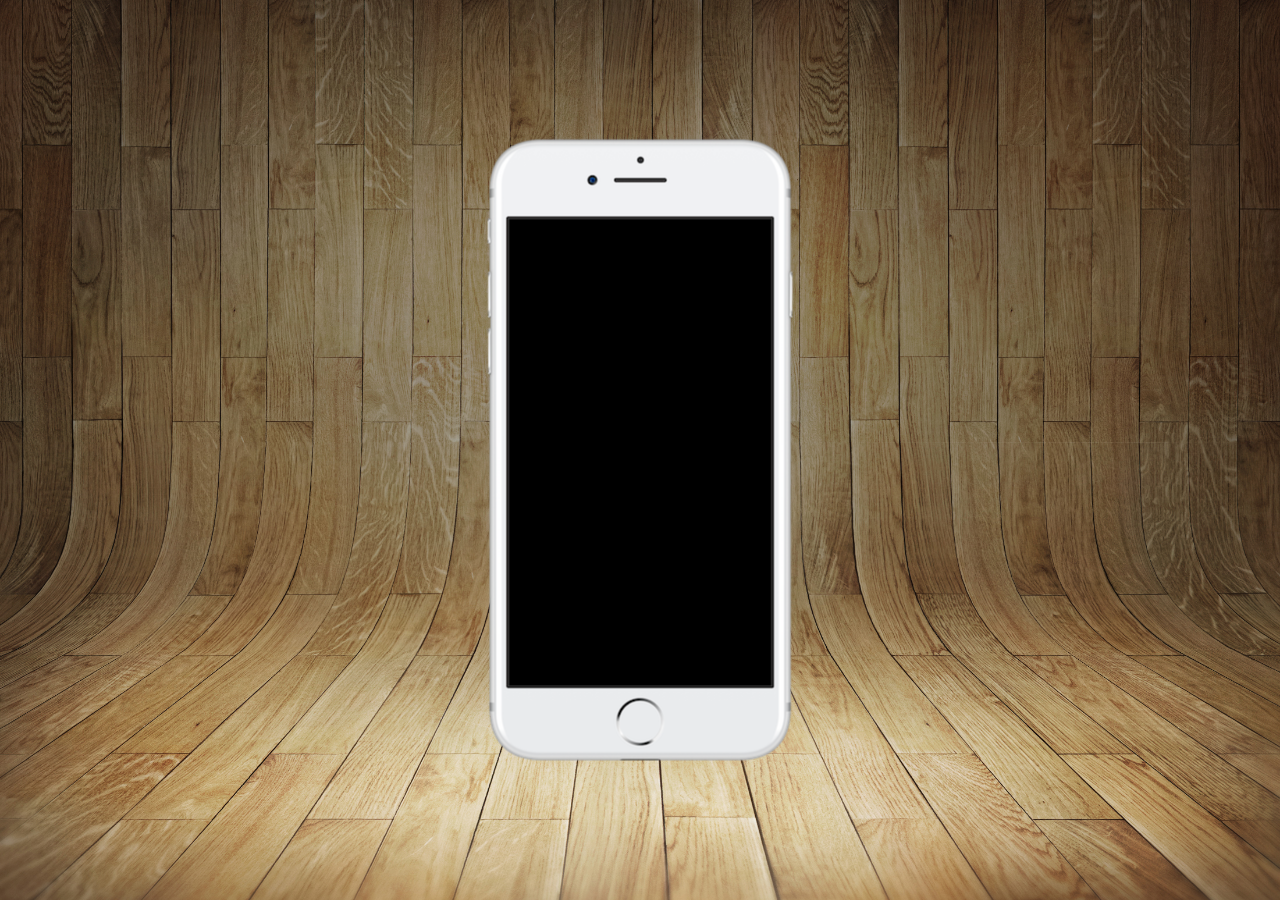
==== index.html @ 564afd15 "atualização" ====
<!DOCTYPE html>
<html lang="pt-br">
<head>
    <meta charset="UTF-8">
    <meta http-equiv="X-UA-Compatible" content="IE=edge">
    <meta name="viewport" content="width=device-width, initial-scale=1.0">
    <link rel="shortcut icon" href="favicon.ico" type="image/x-icon">
    <link rel="stylesheet" href="estilo/style.css">
    <title>Projeto Redes Sociais</title>
</head>
<body>
    <main>
        <section id="telefone">
            
        </section>
        <section id="redes-sociais">

        </section>
    </main>
    
</body>
</html>
---- estilo/style.css ----
@charset "UTF-8";

*{
    margin: 0px;
    padding: 0px;
}

html, body{
    background-color: gray;
    height: 100vh;
    width: 100vw;
}

body{
    background-image: url(../imagens/fundo-madeira.jpg);
    background-position: top center;
    background-size: cover;
    background-attachment: fixed;
    background-repeat: no-repeat;
}

main {
    position: relative;
    height: 100vh;
    
}

#telefone {
    position: absolute;
    top: 50%;
    left: 50%;
    transform: translate(-50%, -50%);

    background-image: url(../imagens/frame-iphone.png);
    height: 627px;
    width: 311px;
}
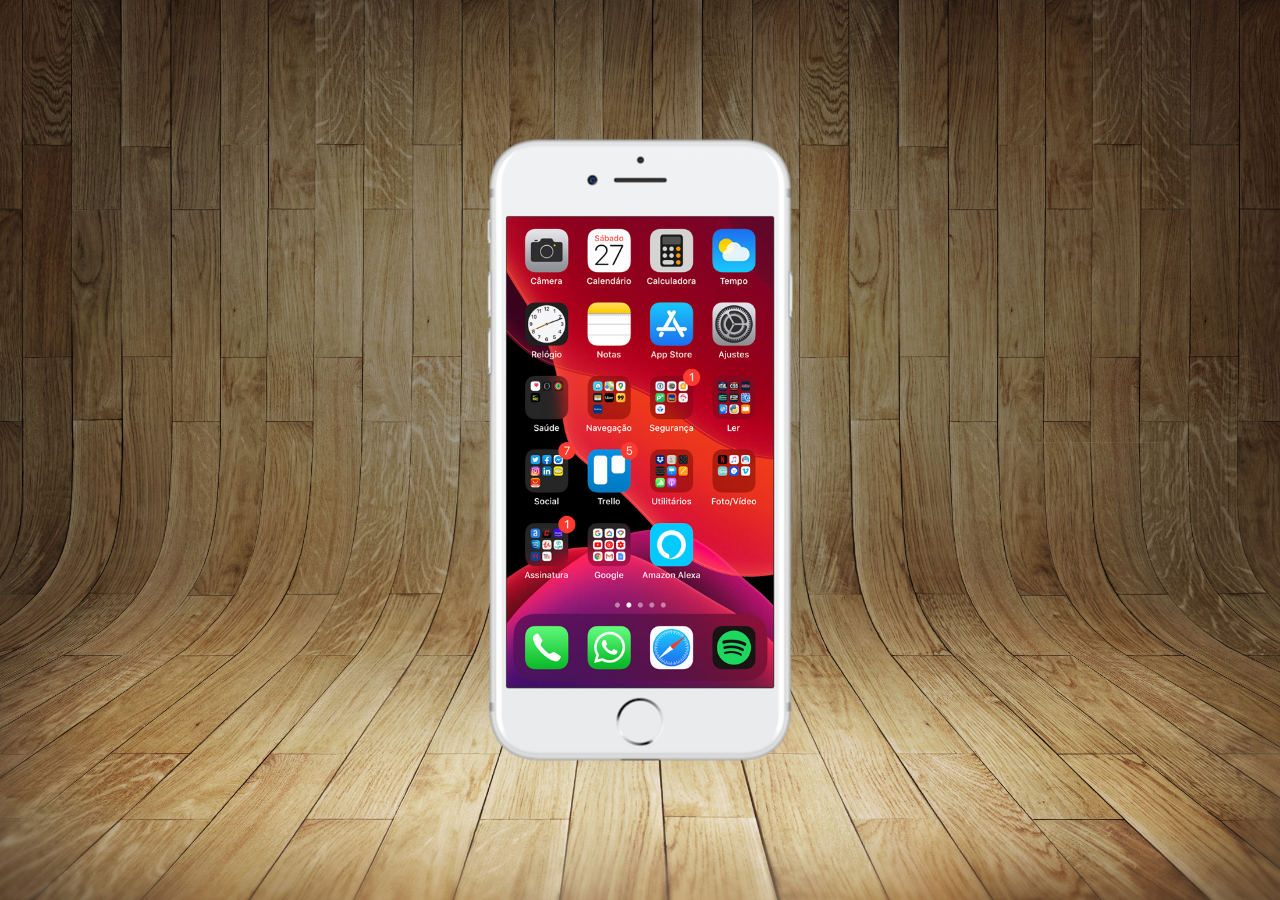
==== commit 7a028100: "atualização" ====
--- a/index.html
+++ b/index.html
@@ -11,7 +11,7 @@
 <body>
     <main>
         <section id="telefone">
-            
+            <iframe src="home.html" name="tela" id="tela" frameborder="0"></iframe>
         </section>
         <section id="redes-sociais">
 
--- a/estilo/style.css
+++ b/estilo/style.css
@@ -34,4 +34,13 @@
     background-image: url(../imagens/frame-iphone.png);
     height: 627px;
     width: 311px;
+}
+
+#tela{
+    position: relative;
+    top: 80px;
+    left: 22px;
+    height: 471px;
+    width: 267px;
+    
 }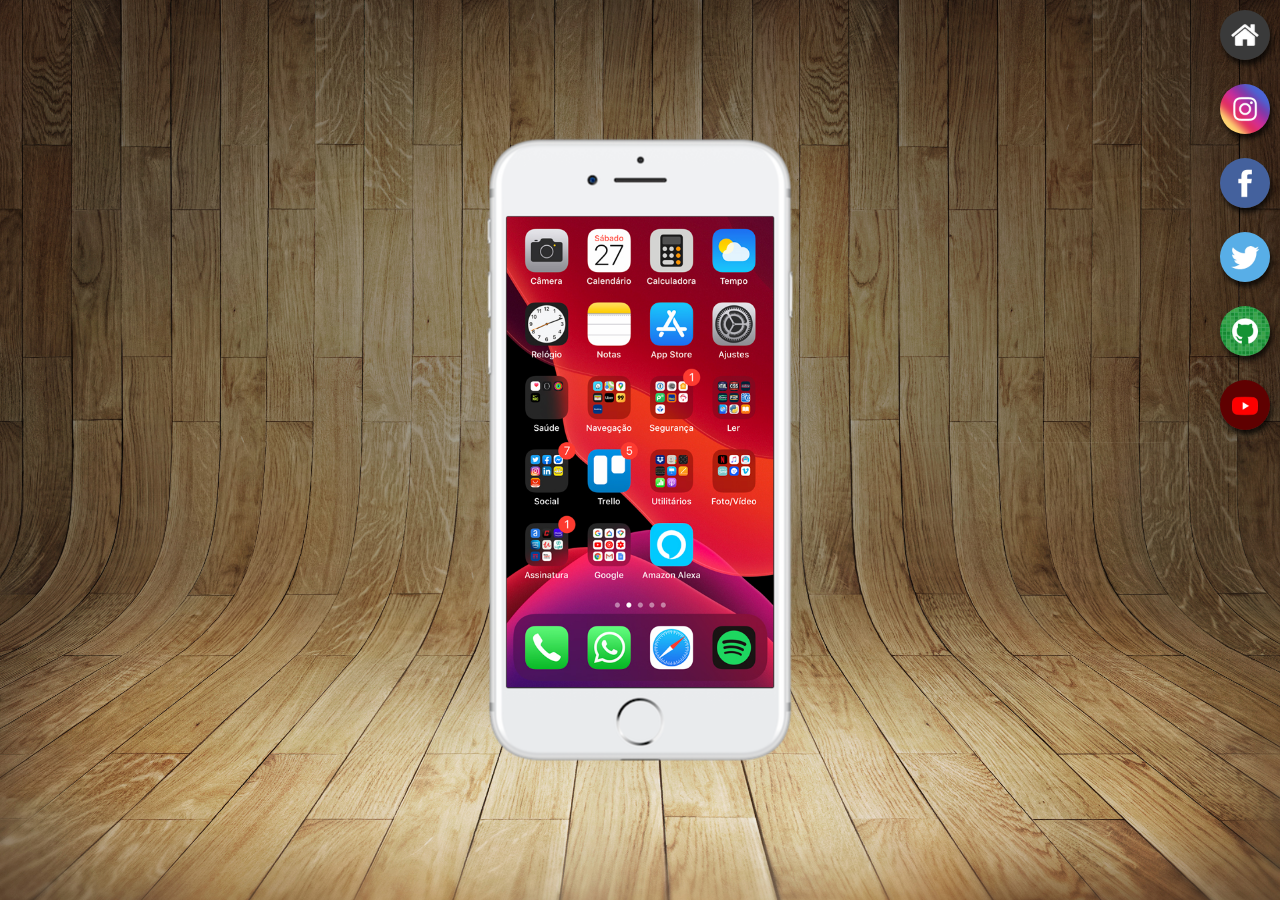
==== commit eaa18ee9: "atualização" ====
--- a/index.html
+++ b/index.html
@@ -14,6 +14,12 @@
             <iframe src="home.html" name="tela" id="tela" frameborder="0"></iframe>
         </section>
         <section id="redes-sociais">
+            <a href=""><img src="imagens/logo-home.jpg" alt="logo-home"></a><br>
+            <a href=""><img src="imagens/logo-instagram.jpg" alt="logo-instagram"></a><br>
+            <a href=""><img src="imagens/logo-facebook.jpg" alt="logo-facebook"></a><br>
+            <a href=""><img src="imagens/logo-twitter.jpg" alt="logo-twitter"></a><br>
+            <a href=""><img src="imagens/logo-github.jpg" alt="logo-github"></a><br>
+            <a href=""><img src="imagens/logo-youtube.jpg" alt="youtube logo"></a>
 
         </section>
     </main>
--- a/estilo/style.css
+++ b/estilo/style.css
@@ -43,4 +43,24 @@
     height: 471px;
     width: 267px;
     
-}+}
+
+section#redes-sociais {
+    text-align: right;
+}
+
+section#redes-sociais > a >img{
+    width: 50px;
+    margin: 10px;
+    border-radius: 50%;
+    box-shadow: 2px 5px 5px rgba(0, 0, 0, 0.705);
+    box-sizing: border-box;   
+}
+
+section#redes-sociais > a  >img:hover {
+    border: solid 2px rgb(255, 227, 66);
+    transform: translate(-8%, -8%);
+    box-shadow: 4px 10px 5px rgba(0, 0, 0, 0.705);
+    transition-duration: 0.3s;
+}
+
